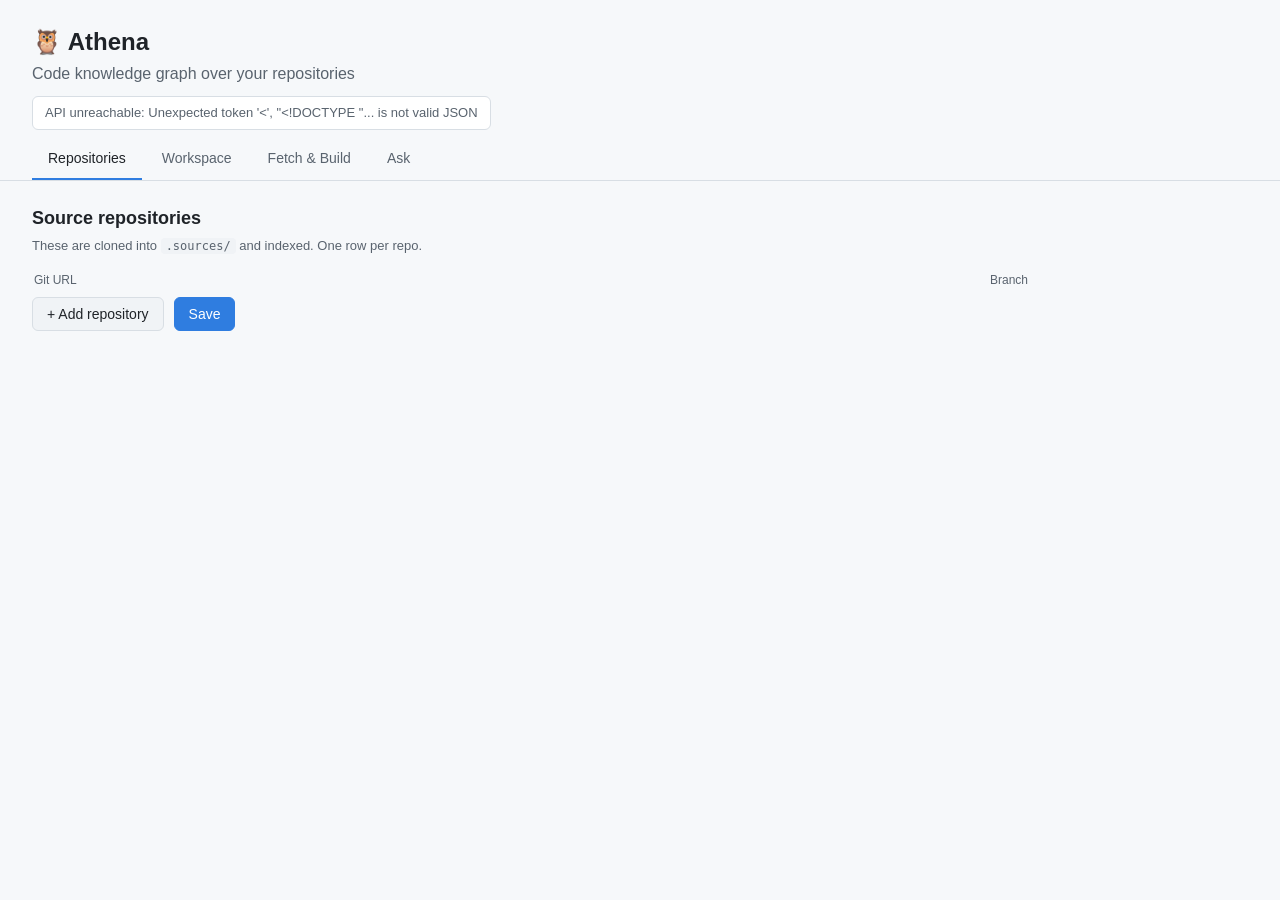
==== example/index.html @ d4f2e55b "feat: chore somethings" ====
<!doctype html>
<html lang="en">
  <head>
    <meta charset="utf-8" />
    <meta name="viewport" content="width=device-width, initial-scale=1" />
    <title>Athena — Code Knowledge Graph</title>
    <link rel="stylesheet" href="styles.css" />
  </head>
  <body>
    <header>
      <h1>🦉 Athena</h1>
      <p class="sub">Code knowledge graph over your repositories</p>
      <div id="status-bar" class="status-bar">loading…</div>
    </header>

    <nav class="tabs">
      <button class="tab active" data-tab="repos">Repositories</button>
      <button class="tab" data-tab="workspace">Workspace</button>
      <button class="tab" data-tab="build">Fetch &amp; Build</button>
      <button class="tab" data-tab="ask">Ask</button>
    </nav>

    <main>
      <!-- Repositories -->
      <section id="repos" class="panel active">
        <h2>Source repositories</h2>
        <p class="hint">These are cloned into <code>.sources/</code> and indexed. One row per repo.</p>
        <div class="repo-head">
          <span class="col-url">Git URL</span>
          <span class="col-branch">Branch</span>
          <span class="col-del"></span>
        </div>
        <div id="repo-rows"></div>
        <div class="row-actions">
          <button id="add-repo" class="btn">+ Add repository</button>
          <button id="save-repos" class="btn primary">Save</button>
          <span id="repos-msg" class="msg"></span>
        </div>
      </section>

      <!-- Workspace -->
      <section id="workspace" class="panel">
        <h2>Workspace</h2>
        <p class="hint">Describe each repository and how they relate (e.g. one is the backend of another). This powers cross-repo answers in the Ask tab.</p>

        <div class="ws-section-title">Repositories <span class="ws-sub">description · role · tags</span></div>
        <div id="ws-repos" class="ws-repos"></div>

        <div class="ws-section-title">
          Relations <span class="ws-sub">how repos connect</span>
          <button id="ws-add-rel" class="btn small" type="button">+ Add</button>
        </div>
        <div class="ws-rel-head">
          <span>From</span><span>Relationship</span><span>To</span><span>Notes</span><span></span>
        </div>
        <div id="ws-relations"></div>

        <div class="row-actions ws-save-bar">
          <button id="ws-save" class="btn primary" type="button">Save workspace</button>
          <span id="ws-msg" class="msg"></span>
        </div>
      </section>

      <!-- Fetch & Build -->
      <section id="build" class="panel">
        <h2>Pipeline</h2>
        <p class="hint">Clone/update repos, then build the knowledge graph (structure + concept communities).</p>
        <div class="steps">
          <button id="run-fetch" class="step-card">
            <span class="step-n">1</span>
            <span class="step-body"><span class="step-t">Fetch repos</span><span class="step-d">git clone / update into .sources/</span></span>
          </button>
          <button id="run-build" class="step-card primary">
            <span class="step-n">2</span>
            <span class="step-body"><span class="step-t">Build graph</span><span class="step-d">extract → merge → cluster</span></span>
          </button>
        </div>
        <div id="job-status" class="job-status"></div>
        <div id="graph-stats"></div>
      </section>

      <!-- Ask -->
      <section id="ask" class="panel">
        <h2>Ask the graph</h2>
        <p class="hint" id="ask-hint"></p>
        <div class="ask-box">
          <textarea
            id="ask-input"
            rows="3"
            placeholder="e.g. What is affected if I change FlightService.update?"
          ></textarea>
          <button id="ask-send" class="btn primary">Ask</button>
        </div>
        <div id="ask-answer" class="answer"></div>

        <h3>Quick symbol search</h3>
        <div class="ask-box">
          <input id="search-input" type="text" placeholder="Search symbols by name (e.g. FlightService)" />
          <button id="search-send" class="btn">Search</button>
        </div>
        <div id="search-results" class="results"></div>
      </section>
    </main>

    <script src="app.js"></script>
  </body>
</html>
---- example/styles.css ----
* {
  box-sizing: border-box;
}
:root {
  --bg: #0f1216;
  --panel: #171b21;
  --panel-2: #1e242c;
  --border: #2a323c;
  --text: #e6e9ee;
  --muted: #93a1b0;
  --accent: #4f9cf9;
  --accent-2: #2f7de0;
  --ok: #3fb950;
  --err: #f85149;
}
@media (prefers-color-scheme: light) {
  :root {
    --bg: #f6f8fa;
    --panel: #ffffff;
    --panel-2: #f0f3f6;
    --border: #d8dee4;
    --text: #1f2328;
    --muted: #59636e;
    --accent: #2f7de0;
    --accent-2: #1f6fd0;
  }
}
body {
  margin: 0;
  font-family: -apple-system, BlinkMacSystemFont, "Segoe UI", Roboto, sans-serif;
  background: var(--bg);
  color: var(--text);
  line-height: 1.5;
}
header {
  padding: 24px 32px 8px;
  max-width: 1400px;
  margin: 0 auto;
}
h1 {
  margin: 0;
  font-size: 24px;
}
.sub {
  margin: 2px 0 10px;
  color: var(--muted);
}
.status-bar {
  display: inline-block;
  font-size: 13px;
  color: var(--muted);
  background: var(--panel);
  border: 1px solid var(--border);
  border-radius: 6px;
  padding: 6px 12px;
}
.tabs {
  display: flex;
  gap: 4px;
  padding: 0 32px;
  max-width: 1400px;
  margin: 0 auto;
  border-bottom: 1px solid var(--border);
  overflow-x: auto; /* tabs never overflow on narrow screens */
}
.tab {
  background: none;
  border: none;
  color: var(--muted);
  padding: 12px 16px;
  font-size: 14px;
  cursor: pointer;
  border-bottom: 2px solid transparent;
}
.tab.active {
  color: var(--text);
  border-bottom-color: var(--accent);
}
main {
  padding: 24px 32px;
  max-width: 1400px; /* fill wide screens; centered rather than stuck left */
  margin: 0 auto;
}
.panel {
  display: none;
}
/* keep long prose readable even when the app is full width */
.answer .text {
  max-width: 860px;
}
.panel.active {
  display: block;
}
h2 {
  font-size: 18px;
  margin: 0 0 4px;
}
h3 {
  font-size: 15px;
  margin: 24px 0 8px;
}
.hint {
  color: var(--muted);
  font-size: 13px;
  margin: 0 0 16px;
}
code {
  background: var(--panel-2);
  padding: 1px 5px;
  border-radius: 4px;
  font-size: 12px;
}

.btn {
  background: var(--panel-2);
  color: var(--text);
  border: 1px solid var(--border);
  border-radius: 6px;
  padding: 8px 14px;
  font-size: 14px;
  cursor: pointer;
}
.btn:hover {
  border-color: var(--accent);
}
.btn.primary {
  background: var(--accent);
  border-color: var(--accent);
  color: #fff;
}
.btn.primary:hover {
  background: var(--accent-2);
}
.btn:disabled {
  opacity: 0.5;
  cursor: not-allowed;
}

/* Repo rows — flex layout (robust vs table cells) */
.repo-head,
.repo-row {
  display: flex;
  gap: 8px;
  align-items: center;
}
.repo-head {
  margin-bottom: 6px;
  padding: 0 2px;
  font-size: 12px;
  color: var(--muted);
}
.repo-row {
  margin-bottom: 8px;
}
.col-url,
.repo-url {
  flex: 1;
  min-width: 0;
}
.col-branch,
.repo-row > .combo {
  width: 220px;
  flex: none;
}
.col-del {
  width: 28px;
  flex: none;
}
.repo-row input {
  width: 100%;
  background: var(--panel);
  border: 1px solid var(--border);
  border-radius: 6px;
  padding: 8px;
  color: var(--text);
  font-size: 13px;
}

/* Searchable branch combobox */
.combo {
  position: relative;
}
.combo-input {
  width: 100%;
}
.combo.loading .combo-input {
  opacity: 0.6;
}
.combo-list {
  position: absolute;
  z-index: 30;
  left: 0;
  right: 0;
  top: calc(100% + 3px);
  max-height: 240px;
  overflow-y: auto;
  padding: 4px;
  background: var(--panel);
  border: 1px solid var(--border);
  border-radius: 8px;
  box-shadow: 0 8px 24px rgba(0, 0, 0, 0.35);
}
.combo-opt {
  padding: 7px 9px;
  border-radius: 5px;
  font-size: 12.5px;
  cursor: pointer;
  white-space: nowrap;
  overflow: hidden;
  text-overflow: ellipsis;
}
.combo-opt:hover {
  background: var(--panel-2);
}
.combo-opt.sel {
  color: var(--accent);
  font-weight: 600;
}
.icon-btn {
  background: none;
  border: none;
  color: var(--muted);
  cursor: pointer;
  font-size: 18px;
  flex: none;
}
.icon-btn:hover {
  color: var(--err);
}

.row-actions {
  display: flex;
  gap: 10px;
  align-items: center;
  margin: 8px 0;
}
.msg {
  font-size: 13px;
  color: var(--muted);
}
.msg.ok {
  color: var(--ok);
}
.msg.err {
  color: var(--err);
}

/* Pipeline step cards */
.steps {
  display: flex;
  gap: 12px;
  margin: 12px 0 4px;
}
.step-card {
  flex: 1;
  display: flex;
  align-items: center;
  gap: 12px;
  text-align: left;
  background: var(--panel);
  border: 1px solid var(--border);
  border-radius: 10px;
  padding: 14px 16px;
  color: var(--text);
  cursor: pointer;
  transition:
    border-color 0.15s,
    transform 0.05s;
}
.step-card:hover {
  border-color: var(--accent);
}
.step-card:active {
  transform: translateY(1px);
}
.step-n {
  flex: none;
  width: 26px;
  height: 26px;
  display: grid;
  place-items: center;
  border-radius: 50%;
  background: var(--panel-2);
  border: 1px solid var(--border);
  font-size: 13px;
  font-weight: 700;
  color: var(--muted);
}
.step-card.primary .step-n {
  background: var(--accent);
  border-color: var(--accent);
  color: #fff;
}
.step-body {
  display: flex;
  flex-direction: column;
  gap: 1px;
}
.step-t {
  font-size: 14px;
  font-weight: 600;
}
.step-d {
  font-size: 12px;
  color: var(--muted);
}

/* Workspace */
.ws-section-title {
  display: flex;
  align-items: center;
  gap: 10px;
  margin: 24px 0 10px;
  font-size: 14px;
  font-weight: 600;
}
.ws-sub {
  font-size: 12px;
  font-weight: 400;
  color: var(--muted);
}
.ws-section-title .btn.small {
  margin-left: auto;
}
.btn.small {
  padding: 5px 10px;
  font-size: 13px;
}

.ws-repos {
  display: grid;
  grid-template-columns: repeat(auto-fill, minmax(300px, 1fr));
  gap: 12px;
}
.ws-card {
  background: var(--panel);
  border: 1px solid var(--border);
  border-radius: 10px;
  padding: 12px 14px;
}
.ws-card-head {
  display: flex;
  align-items: center;
  gap: 10px;
  margin-bottom: 8px;
}
.ws-name {
  flex: 1;
  font-weight: 600;
  font-size: 14px;
  white-space: nowrap;
  overflow: hidden;
  text-overflow: ellipsis;
}
.ws-card textarea,
.ws-card input,
.ws-card select,
.ws-rel select,
.ws-rel input {
  background: var(--panel-2);
  border: 1px solid var(--border);
  border-radius: 6px;
  padding: 8px;
  color: var(--text);
  font-size: 13px;
  font-family: inherit;
}
/* Dropdowns: custom chevron + theme-matched, consistent with inputs */
.ws-card select,
.ws-rel select {
  appearance: none;
  -webkit-appearance: none;
  padding-right: 28px;
  cursor: pointer;
  background-image: url("data:image/svg+xml;utf8,<svg xmlns='http://www.w3.org/2000/svg' width='12' height='12' viewBox='0 0 24 24' fill='none' stroke='%238a97a5' stroke-width='2.5' stroke-linecap='round' stroke-linejoin='round'><polyline points='6 9 12 15 18 9'/></svg>");
  background-repeat: no-repeat;
  background-position: right 9px center;
}
.ws-card select option,
.ws-rel select option {
  background: var(--panel);
  color: var(--text);
}
.ws-card textarea:focus,
.ws-card input:focus,
.ws-card select:focus,
.ws-rel select:focus,
.ws-rel input:focus {
  outline: none;
  border-color: var(--accent);
}
.ws-role {
  width: 120px;
  flex: none;
}
.ws-desc {
  width: 100%;
  resize: vertical;
}
.ws-tags {
  width: 100%;
  margin-top: 6px;
}

/* Relations: grid so columns align across every row */
.ws-rel-head,
.ws-rel {
  display: grid;
  grid-template-columns: 1.1fr 1.2fr 1.1fr 2fr 28px;
  gap: 8px;
  align-items: center;
}
.ws-rel-head {
  padding: 0 2px 6px;
  font-size: 11px;
  letter-spacing: 0.04em;
  text-transform: uppercase;
  color: var(--muted);
}
.ws-rel {
  margin-bottom: 8px;
}
.ws-rel select,
.ws-rel input {
  width: 100%;
  min-width: 0;
}
.ws-empty {
  color: var(--muted);
  font-size: 13px;
  padding: 8px 2px;
}
.ws-save-bar {
  margin-top: 18px;
}

/* Job status */
.job-status {
  margin: 14px 0;
}
.job {
  background: var(--panel);
  border: 1px solid var(--border);
  border-radius: 8px;
  padding: 10px 14px;
  margin-bottom: 8px;
  font-size: 13px;
}
.job-line {
  display: flex;
  align-items: center;
  gap: 8px;
}
.job-time {
  margin-left: auto;
  color: var(--muted);
  font-size: 12px;
  font-variant-numeric: tabular-nums;
}
.badge {
  padding: 2px 8px;
  border-radius: 10px;
  font-size: 11px;
  font-weight: 600;
  text-transform: capitalize;
}
.badge.running {
  background: #b8860020;
  color: #d4a017;
}
.badge.succeeded {
  background: #3fb95020;
  color: var(--ok);
}
.badge.failed {
  background: #f8514920;
  color: var(--err);
}

/* Graph overview: KPI tiles + bar charts */
.overview-head {
  display: flex;
  align-items: baseline;
  gap: 10px;
  margin: 20px 0 10px;
}
.overview-head h3 {
  margin: 0;
  font-size: 14px;
}
.built-at {
  font-size: 12px;
  color: var(--muted);
}
.metrics {
  display: grid;
  grid-template-columns: repeat(auto-fit, minmax(130px, 1fr));
  gap: 12px;
  margin-bottom: 16px;
}
.metric {
  background: var(--panel);
  border: 1px solid var(--border);
  border-radius: 10px;
  padding: 14px 16px;
}
.metric .n {
  font-size: 26px;
  font-weight: 700;
  letter-spacing: -0.02em;
  font-variant-numeric: tabular-nums;
}
.metric .l {
  font-size: 12px;
  color: var(--muted);
  margin-top: 2px;
}
.viz {
  background: var(--panel);
  border: 1px solid var(--border);
  border-radius: 10px;
  padding: 16px;
  margin-bottom: 14px;
}
.viz h3 {
  margin: 0 0 12px;
  font-size: 11px;
  font-weight: 600;
  letter-spacing: 0.05em;
  text-transform: uppercase;
  color: var(--muted);
}
.bar-row {
  display: grid;
  grid-template-columns: minmax(90px, 160px) 1fr auto;
  gap: 10px;
  align-items: center;
  margin-bottom: 9px;
  font-size: 13px;
}
.bar-row:last-child {
  margin-bottom: 0;
}
.bar-row .bl {
  color: var(--text);
  white-space: nowrap;
  overflow: hidden;
  text-overflow: ellipsis;
}
.bar-track {
  height: 8px;
  background: var(--panel-2);
  border-radius: 6px;
  overflow: hidden;
}
.bar-fill {
  height: 100%;
  background: var(--accent);
  border-radius: 6px;
}
.bar-row .bv {
  color: var(--muted);
  font-variant-numeric: tabular-nums;
  min-width: 52px;
  text-align: right;
}

.ask-box {
  display: flex;
  gap: 8px;
  margin-bottom: 12px;
}
.ask-box textarea,
.ask-box input {
  flex: 1;
  background: var(--panel);
  border: 1px solid var(--border);
  border-radius: 8px;
  padding: 10px;
  color: var(--text);
  font-size: 14px;
  font-family: inherit;
}
.answer {
  background: var(--panel);
  border: 1px solid var(--border);
  border-radius: 8px;
  padding: 0;
}
.answer:empty {
  display: none;
}
.answer .text {
  padding: 16px;
  white-space: pre-wrap;
}
.answer .steps {
  border-top: 1px solid var(--border);
  padding: 10px 16px;
  font-size: 12px;
  color: var(--muted);
}
.answer .steps code {
  margin-right: 6px;
}
.results .result {
  background: var(--panel);
  border: 1px solid var(--border);
  border-radius: 8px;
  padding: 10px 12px;
  margin-bottom: 6px;
  font-size: 13px;
}
.results .result .name {
  font-weight: 600;
}
.results .result .meta {
  color: var(--muted);
  font-size: 12px;
}
.spinner {
  display: inline-block;
  width: 12px;
  height: 12px;
  border: 2px solid var(--muted);
  border-top-color: transparent;
  border-radius: 50%;
  animation: spin 0.8s linear infinite;
  vertical-align: middle;
}
@keyframes spin {
  to {
    transform: rotate(360deg);
  }
}

/* --- Responsive: tablet / phone --- */
@media (max-width: 820px) {
  header,
  .tabs,
  main {
    padding-left: 16px;
    padding-right: 16px;
  }
  .tab {
    padding: 12px 12px;
    white-space: nowrap;
  }
  .steps {
    flex-direction: column;
  }
  .metrics {
    grid-template-columns: repeat(2, 1fr);
  }
  /* repo rows wrap: URL on its own line, branch + buttons below */
  .repo-head {
    display: none;
  }
  .repo-row {
    flex-wrap: wrap;
  }
  .repo-url {
    flex: 1 1 100%;
  }
  .repo-row > .combo {
    width: auto;
    flex: 1 1 auto;
  }
  /* stack the ask / search inputs above their buttons */
  .ask-box {
    flex-direction: column;
  }
  .ask-box .btn {
    width: 100%;
  }
  .bar-row {
    grid-template-columns: minmax(64px, 40%) 1fr auto;
  }
  .ws-rel-head {
    display: none;
  }
  .ws-rel {
    grid-template-columns: 1fr;
    gap: 6px;
    padding: 10px;
    border: 1px solid var(--border);
    border-radius: 8px;
  }
  .ws-rel .icon-btn {
    justify-self: end;
  }
}

@media (max-width: 480px) {
  .metrics {
    grid-template-columns: 1fr 1fr;
  }
  h1 {
    font-size: 20px;
  }
  main {
    padding-top: 16px;
  }
}
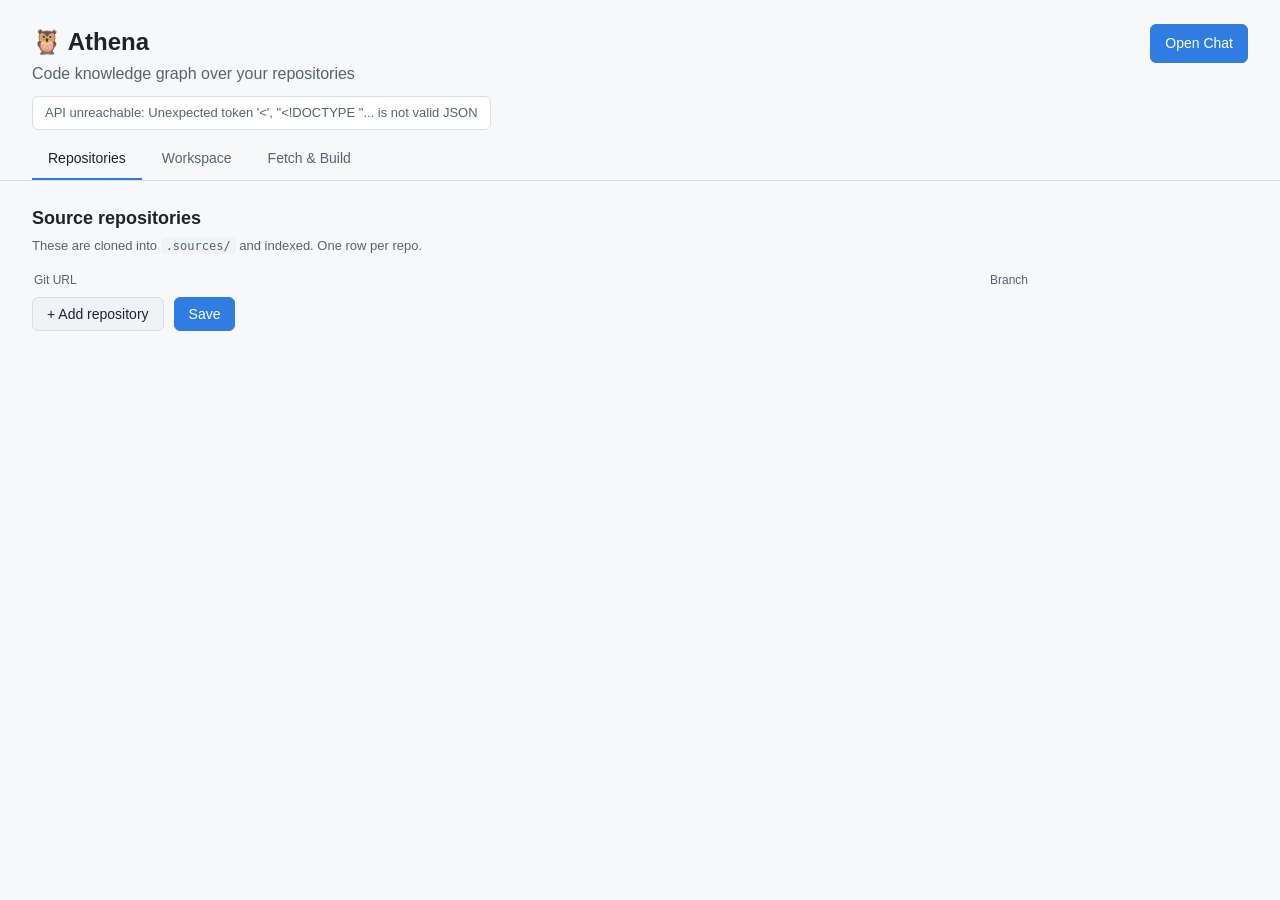
==== commit 9c95a61a: "feat: implement multi-turn chat functionality and UI enhancements" ====
--- a/example/index.html
+++ b/example/index.html
@@ -8,8 +8,13 @@
   </head>
   <body>
     <header>
-      <h1>🦉 Athena</h1>
-      <p class="sub">Code knowledge graph over your repositories</p>
+      <div class="header-top">
+        <div>
+          <h1>🦉 Athena</h1>
+          <p class="sub">Code knowledge graph over your repositories</p>
+        </div>
+        <a class="btn primary open-chat" href="/chat">Open Chat</a>
+      </div>
       <div id="status-bar" class="status-bar">loading…</div>
     </header>
 
@@ -17,7 +22,6 @@
       <button class="tab active" data-tab="repos">Repositories</button>
       <button class="tab" data-tab="workspace">Workspace</button>
       <button class="tab" data-tab="build">Fetch &amp; Build</button>
-      <button class="tab" data-tab="ask">Ask</button>
     </nav>
 
     <main>
@@ -41,7 +45,10 @@
       <!-- Workspace -->
       <section id="workspace" class="panel">
         <h2>Workspace</h2>
-        <p class="hint">Describe each repository and how they relate (e.g. one is the backend of another). This powers cross-repo answers in the Ask tab.</p>
+        <p class="hint">
+          Describe each repository and how they relate (e.g. one is the backend of another). This powers cross-repo
+          answers in the Ask tab.
+        </p>
 
         <div class="ws-section-title">Repositories <span class="ws-sub">description · role · tags</span></div>
         <div id="ws-repos" class="ws-repos"></div>
@@ -68,37 +75,20 @@
         <div class="steps">
           <button id="run-fetch" class="step-card">
             <span class="step-n">1</span>
-            <span class="step-body"><span class="step-t">Fetch repos</span><span class="step-d">git clone / update into .sources/</span></span>
+            <span class="step-body"
+              ><span class="step-t">Fetch repos</span
+              ><span class="step-d">git clone / update into .sources/</span></span
+            >
           </button>
           <button id="run-build" class="step-card primary">
             <span class="step-n">2</span>
-            <span class="step-body"><span class="step-t">Build graph</span><span class="step-d">extract → merge → cluster</span></span>
+            <span class="step-body"
+              ><span class="step-t">Build graph</span><span class="step-d">extract → merge → cluster</span></span
+            >
           </button>
         </div>
         <div id="job-status" class="job-status"></div>
         <div id="graph-stats"></div>
-      </section>
-
-      <!-- Ask -->
-      <section id="ask" class="panel">
-        <h2>Ask the graph</h2>
-        <p class="hint" id="ask-hint"></p>
-        <div class="ask-box">
-          <textarea
-            id="ask-input"
-            rows="3"
-            placeholder="e.g. What is affected if I change FlightService.update?"
-          ></textarea>
-          <button id="ask-send" class="btn primary">Ask</button>
-        </div>
-        <div id="ask-answer" class="answer"></div>
-
-        <h3>Quick symbol search</h3>
-        <div class="ask-box">
-          <input id="search-input" type="text" placeholder="Search symbols by name (e.g. FlightService)" />
-          <button id="search-send" class="btn">Search</button>
-        </div>
-        <div id="search-results" class="results"></div>
       </section>
     </main>
 
--- a/example/styles.css
+++ b/example/styles.css
@@ -37,6 +37,15 @@
   max-width: 1400px;
   margin: 0 auto;
 }
+.header-top {
+  display: flex;
+  align-items: flex-start;
+  justify-content: space-between;
+  gap: 16px;
+}
+.open-chat {
+  white-space: nowrap;
+}
 h1 {
   margin: 0;
   font-size: 24px;
@@ -702,3 +711,309 @@
     padding-top: 16px;
   }
 }
+
+/* ================= Chat page ================= */
+.chat-page {
+  display: flex;
+  flex-direction: column;
+  height: 100vh;
+}
+.chat-header {
+  /* override the global <header> rule (max-width/margin/padding) */
+  max-width: none;
+  margin: 0;
+  padding: 0;
+  border-bottom: 1px solid var(--border);
+}
+.chat-header-inner {
+  display: flex;
+  align-items: center;
+  gap: 12px;
+  padding: 14px 20px;
+  max-width: 860px;
+  margin: 0 auto;
+}
+.chat-title {
+  font-size: 16px;
+  font-weight: 700;
+}
+.chat-actions {
+  margin-left: auto;
+  display: flex;
+  gap: 8px;
+  align-items: center;
+}
+a.btn {
+  text-decoration: none;
+  display: inline-flex;
+  align-items: center;
+}
+.chat-banner {
+  padding: 8px 20px;
+  font-size: 13px;
+  color: #d4a017;
+  background: #b8860020;
+  border-bottom: 1px solid var(--border);
+}
+.messages {
+  flex: 1;
+  overflow-y: auto;
+  padding: 24px 20px;
+  display: flex;
+  flex-direction: column;
+  gap: 14px;
+  width: 100%;
+  max-width: 860px;
+  margin: 0 auto;
+}
+.chat-msg {
+  display: flex;
+}
+.chat-msg.user {
+  justify-content: flex-end;
+}
+.chat-msg.assistant {
+  flex-direction: column;
+  align-items: flex-start;
+}
+.bubble {
+  max-width: 82%;
+  padding: 11px 14px;
+  border-radius: 14px;
+  font-size: 14px;
+  line-height: 1.55;
+  word-wrap: break-word;
+}
+.chat-msg.user .bubble {
+  background: var(--accent);
+  color: #fff;
+  border-bottom-right-radius: 4px;
+}
+.chat-msg.assistant .bubble {
+  background: var(--panel);
+  border: 1px solid var(--border);
+  border-bottom-left-radius: 4px;
+}
+.bubble.error {
+  border-color: var(--err);
+  color: var(--err);
+}
+.bubble pre {
+  background: var(--panel-2);
+  border: 1px solid var(--border);
+  border-radius: 8px;
+  padding: 10px 12px;
+  overflow-x: auto;
+  margin: 8px 0;
+  font-size: 12.5px;
+}
+.bubble pre code {
+  background: none;
+  padding: 0;
+}
+.chat-msg .tools {
+  font-size: 11px;
+  color: var(--muted);
+  margin-top: 4px;
+  padding-left: 4px;
+}
+.chat-msg.typing .bubble {
+  display: inline-flex;
+  gap: 4px;
+  align-items: center;
+}
+.dot {
+  width: 6px;
+  height: 6px;
+  border-radius: 50%;
+  background: var(--muted);
+  animation: blink 1.2s infinite;
+}
+.dot:nth-child(2) {
+  animation-delay: 0.2s;
+}
+.dot:nth-child(3) {
+  animation-delay: 0.4s;
+}
+@keyframes blink {
+  0%,
+  60%,
+  100% {
+    opacity: 0.25;
+  }
+  30% {
+    opacity: 1;
+  }
+}
+.chat-empty {
+  margin: auto;
+  text-align: center;
+  color: var(--muted);
+  max-width: 560px;
+}
+.chat-empty h2 {
+  color: var(--text);
+  margin: 0 0 6px;
+}
+.suggestions {
+  display: flex;
+  flex-wrap: wrap;
+  gap: 8px;
+  justify-content: center;
+  margin-top: 18px;
+}
+.suggestion {
+  background: var(--panel);
+  border: 1px solid var(--border);
+  border-radius: 16px;
+  padding: 8px 14px;
+  font-size: 13px;
+  color: var(--text);
+  cursor: pointer;
+  text-align: left;
+}
+.suggestion:hover {
+  border-color: var(--accent);
+}
+.composer {
+  display: flex;
+  gap: 10px;
+  align-items: flex-end;
+  padding: 14px 20px;
+  border-top: 1px solid var(--border);
+  width: 100%;
+  max-width: 860px;
+  margin: 0 auto;
+  box-sizing: border-box;
+}
+.composer textarea {
+  flex: 1;
+  resize: none;
+  background: var(--panel);
+  border: 1px solid var(--border);
+  border-radius: 10px;
+  padding: 11px 12px;
+  color: var(--text);
+  font-size: 14px;
+  font-family: inherit;
+  line-height: 1.4;
+  max-height: 200px;
+}
+.composer textarea:focus {
+  outline: none;
+  border-color: var(--accent);
+}
+.composer .btn {
+  height: 42px;
+}
+
+/* Chat: scope chips + @/# mentions */
+.chat-empty-tip {
+  font-size: 12px;
+  margin-top: 8px;
+}
+.chat-empty-tip b {
+  color: var(--accent);
+}
+.composer-main {
+  position: relative;
+  flex: 1;
+  min-width: 0;
+  display: flex;
+  flex-direction: column;
+  gap: 6px;
+}
+.composer-main textarea {
+  flex: none;
+  width: 100%;
+}
+.scope-bar {
+  display: flex;
+  flex-wrap: wrap;
+  gap: 6px;
+}
+.scope-bar:empty {
+  display: none;
+}
+.scope-chip {
+  display: inline-flex;
+  align-items: center;
+  gap: 4px;
+  background: var(--panel-2);
+  border: 1px solid var(--border);
+  border-radius: 14px;
+  padding: 3px 4px 3px 10px;
+  font-size: 12px;
+}
+.scope-chip.repo {
+  border-color: var(--accent);
+  color: var(--accent);
+}
+.scope-chip button {
+  background: none;
+  border: none;
+  color: inherit;
+  opacity: 0.7;
+  cursor: pointer;
+  font-size: 14px;
+  line-height: 1;
+  padding: 0 4px;
+}
+.scope-chip button:hover {
+  opacity: 1;
+}
+.mention-list {
+  position: absolute;
+  bottom: calc(100% + 8px);
+  left: 0;
+  right: 0;
+  max-height: 260px;
+  overflow-y: auto;
+  padding: 4px;
+  background: var(--panel);
+  border: 1px solid var(--border);
+  border-radius: 8px;
+  box-shadow: 0 8px 24px rgba(0, 0, 0, 0.35);
+  z-index: 40;
+}
+.mention-item {
+  display: flex;
+  flex-direction: column;
+  gap: 1px;
+  padding: 7px 9px;
+  border-radius: 6px;
+  cursor: pointer;
+}
+.mention-item.active,
+.mention-item:hover {
+  background: var(--panel-2);
+}
+.mention-item .mi-label {
+  font-size: 13px;
+}
+.mention-item .sub {
+  color: var(--muted);
+  font-size: 11px;
+  white-space: nowrap;
+  overflow: hidden;
+  text-overflow: ellipsis;
+}
+.mention-hint {
+  padding: 8px 9px;
+  color: var(--muted);
+  font-size: 12px;
+}
+
+/* Scope tags shown inside a sent user message */
+.msg-scope {
+  display: flex;
+  flex-wrap: wrap;
+  gap: 4px;
+  margin-bottom: 6px;
+}
+.mtag {
+  font-size: 11px;
+  padding: 1px 7px;
+  border-radius: 8px;
+  background: rgba(255, 255, 255, 0.18);
+}
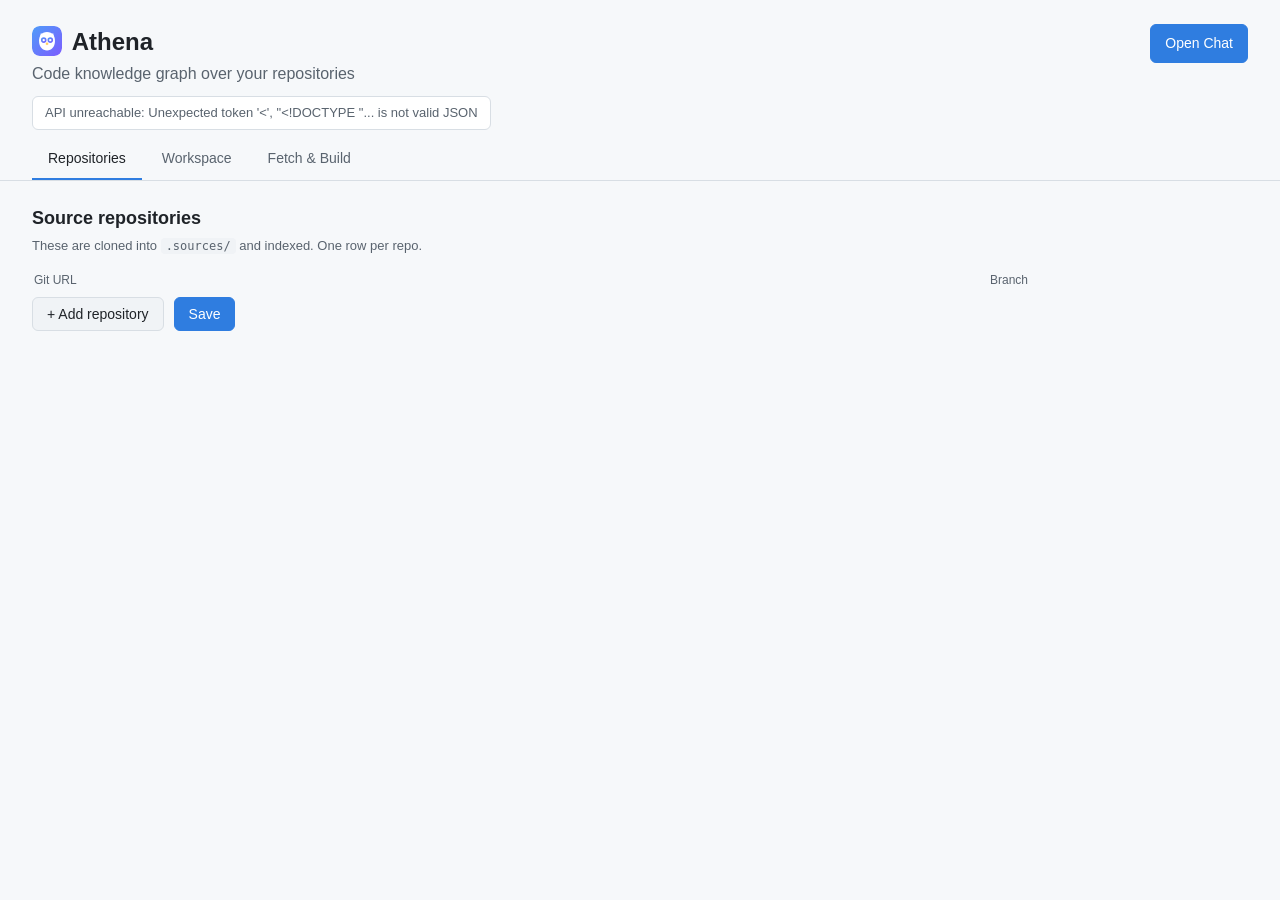
==== commit 83ad6cf4: "feat: implement streaming response for Q&A and enhance chat UI with footer actions" ====
--- a/example/index.html
+++ b/example/index.html
@@ -4,13 +4,14 @@
     <meta charset="utf-8" />
     <meta name="viewport" content="width=device-width, initial-scale=1" />
     <title>Athena — Code Knowledge Graph</title>
+    <link rel="icon" type="image/svg+xml" href="logo-owl-solid.svg" />
     <link rel="stylesheet" href="styles.css" />
   </head>
   <body>
     <header>
       <div class="header-top">
         <div>
-          <h1>🦉 Athena</h1>
+          <h1><img class="brand-mark lg" src="logo-owl-solid.svg" alt="" width="30" height="30" /> Athena</h1>
           <p class="sub">Code knowledge graph over your repositories</p>
         </div>
         <a class="btn primary open-chat" href="/chat">Open Chat</a>
--- a/example/styles.css
+++ b/example/styles.css
@@ -736,6 +736,21 @@
 .chat-title {
   font-size: 16px;
   font-weight: 700;
+  display: inline-flex;
+  align-items: center;
+  gap: 8px;
+}
+/* Athena brand mark (owl logo) in page headers */
+.brand-mark {
+  border-radius: 6px;
+  flex: none;
+  display: inline-block;
+  vertical-align: middle;
+}
+h1 .brand-mark.lg {
+  border-radius: 8px;
+  vertical-align: -6px;
+  margin-right: 4px;
 }
 .chat-actions {
   margin-left: auto;
@@ -785,7 +800,7 @@
   word-wrap: break-word;
 }
 .chat-msg.user .bubble {
-  background: var(--accent);
+  background: var(--mode-send);
   color: #fff;
   border-bottom-right-radius: 4px;
 }
@@ -811,13 +826,119 @@
   background: none;
   padding: 0;
 }
-.chat-msg .tools {
+/* Syntax highlight tokens (dark theme defaults — GitHub-ish palette) */
+.tok-comment {
+  color: #8b949e;
+  font-style: italic;
+}
+.tok-string {
+  color: #a5d6ff;
+}
+.tok-number {
+  color: #79c0ff;
+}
+.tok-keyword {
+  color: #ff7b72;
+}
+@media (prefers-color-scheme: light) {
+  .tok-comment {
+    color: #6e7781;
+  }
+  .tok-string {
+    color: #0a3069;
+  }
+  .tok-number {
+    color: #0550ae;
+  }
+  .tok-keyword {
+    color: #cf222e;
+  }
+}
+/* Footer under an assistant answer: tools used (left) + copy (right) */
+.msg-foot {
+  display: flex;
+  align-items: center;
+  gap: 10px;
+  margin-top: 7px;
+  padding-left: 2px;
+  max-width: 82%; /* line up with the bubble width */
+}
+.tools {
+  display: flex;
+  flex-wrap: wrap;
+  align-items: center;
+  gap: 5px;
+  min-width: 0;
+}
+.tools-ic {
+  display: inline-flex;
+  color: var(--muted);
+  opacity: 0.7;
+}
+.tool-chip {
+  font-family: ui-monospace, SFMono-Regular, Menlo, monospace;
   font-size: 11px;
   color: var(--muted);
-  margin-top: 4px;
-  padding-left: 4px;
+  background: var(--panel-2);
+  border: 1px solid var(--border);
+  border-radius: 20px;
+  padding: 2px 9px;
+  white-space: nowrap;
+}
+.msg-actions {
+  margin-left: auto; /* push the action group to the right edge of the message */
+  display: flex;
+  align-items: center;
+  gap: 2px;
+}
+.act-btn {
+  display: inline-flex;
+  align-items: center;
+  gap: 5px;
+  background: none;
+  border: none;
+  color: var(--muted);
+  border-radius: 6px;
+  padding: 4px 8px;
+  font-size: 12px;
+  line-height: 1;
+  cursor: pointer;
+  opacity: 0.75;
+  transition:
+    opacity 0.15s,
+    color 0.15s,
+    background 0.15s;
+}
+.act-btn svg {
+  display: block;
+  flex: none;
+}
+.act-btn:hover {
+  opacity: 1;
+  color: var(--text);
+  background: var(--panel-2);
+}
+.act-btn:disabled {
+  opacity: 0.4;
+  cursor: default;
+  background: none;
+  color: var(--muted);
+}
+.copy-btn.done {
+  opacity: 1;
+  color: var(--ok);
+  cursor: default;
 }
 .chat-msg.typing .bubble {
+  display: inline-flex;
+  gap: 9px;
+  align-items: center;
+}
+.typing-status {
+  font-size: 13px;
+  color: var(--muted);
+}
+.typing-dots {
   display: inline-flex;
   gap: 4px;
   align-items: center;
@@ -875,16 +996,36 @@
 .suggestion:hover {
   border-color: var(--accent);
 }
+/* Mode themes — the composer switches accent so Business vs Technical is
+   distinguishable at a glance. Defaults to the business (blue) palette. */
+.chat-page {
+  --mode-accent: #4f9cf9; /* vivid — used for borders/focus ring */
+  --mode-accent-2: #2f7de0;
+  --mode-tint: rgba(79, 156, 249, 0.09);
+  --mode-send: #1f6fd0; /* darker — white text on Send hits WCAG AA (~4.95:1) */
+  --mode-send-hover: #195cb0;
+}
+.chat-page[data-mode="technical"] {
+  --mode-accent: #fb923c; /* vivid orange — borders/focus (no text over it) */
+  --mode-accent-2: #ea7c1f;
+  --mode-tint: rgba(251, 146, 60, 0.12);
+  --mode-send: #c2410c; /* burnt orange — white text hits AA (~5.2:1) */
+  --mode-send-hover: #9a3412;
+}
 .composer {
   display: flex;
   gap: 10px;
   align-items: flex-end;
   padding: 14px 20px;
-  border-top: 1px solid var(--border);
+  border-top: 2px solid var(--mode-accent);
+  background: var(--mode-tint);
   width: 100%;
   max-width: 860px;
   margin: 0 auto;
   box-sizing: border-box;
+  transition:
+    border-color 0.2s,
+    background 0.2s;
 }
 .composer textarea {
   flex: 1;
@@ -901,10 +1042,19 @@
 }
 .composer textarea:focus {
   outline: none;
-  border-color: var(--accent);
+  border-color: var(--mode-accent);
+  box-shadow: 0 0 0 3px var(--mode-tint);
 }
 .composer .btn {
   height: 42px;
+}
+.composer .btn.primary {
+  background: var(--mode-send);
+  border-color: var(--mode-send);
+}
+.composer .btn.primary:hover {
+  background: var(--mode-send-hover);
+  border-color: var(--mode-send-hover);
 }
 
 /* Chat: scope chips + @/# mentions */
@@ -946,8 +1096,8 @@
   font-size: 12px;
 }
 .scope-chip.repo {
-  border-color: var(--accent);
-  color: var(--accent);
+  border-color: var(--mode-accent);
+  color: var(--mode-accent);
 }
 .scope-chip button {
   background: none;
@@ -1017,3 +1167,57 @@
   border-radius: 8px;
   background: rgba(255, 255, 255, 0.18);
 }
+
+/* Business ⇄ Technical segmented toggle */
+.mode-toggle {
+  display: inline-flex;
+  gap: 2px;
+  padding: 2px;
+  background: var(--panel-2);
+  border: 1px solid var(--border);
+  border-radius: 8px;
+}
+.mode-btn {
+  background: none;
+  border: none;
+  color: var(--muted);
+  padding: 5px 12px;
+  font-size: 12.5px;
+  border-radius: 6px;
+  cursor: pointer;
+}
+.mode-btn.active {
+  background: var(--mode-send, var(--accent));
+  color: #fff;
+}
+/* Once a conversation has started, the mode is fixed for it. */
+.mode-toggle.locked,
+.mode-toggle.locked .mode-btn {
+  cursor: not-allowed;
+}
+.mode-toggle.locked .mode-btn:not(.active) {
+  opacity: 0.4;
+}
+
+/* Response-language dropdown (chat header) */
+.chat-header-inner {
+  flex-wrap: wrap;
+}
+.lang-select {
+  appearance: none;
+  -webkit-appearance: none;
+  background-color: var(--panel-2);
+  border: 1px solid var(--border);
+  border-radius: 8px;
+  color: var(--text);
+  font-size: 12.5px;
+  padding: 6px 26px 6px 10px;
+  cursor: pointer;
+  background-image: url("data:image/svg+xml;utf8,<svg xmlns='http://www.w3.org/2000/svg' width='12' height='12' viewBox='0 0 24 24' fill='none' stroke='%238a97a5' stroke-width='2.5' stroke-linecap='round' stroke-linejoin='round'><polyline points='6 9 12 15 18 9'/></svg>");
+  background-repeat: no-repeat;
+  background-position: right 8px center;
+}
+.lang-select option {
+  background: var(--panel);
+  color: var(--text);
+}
